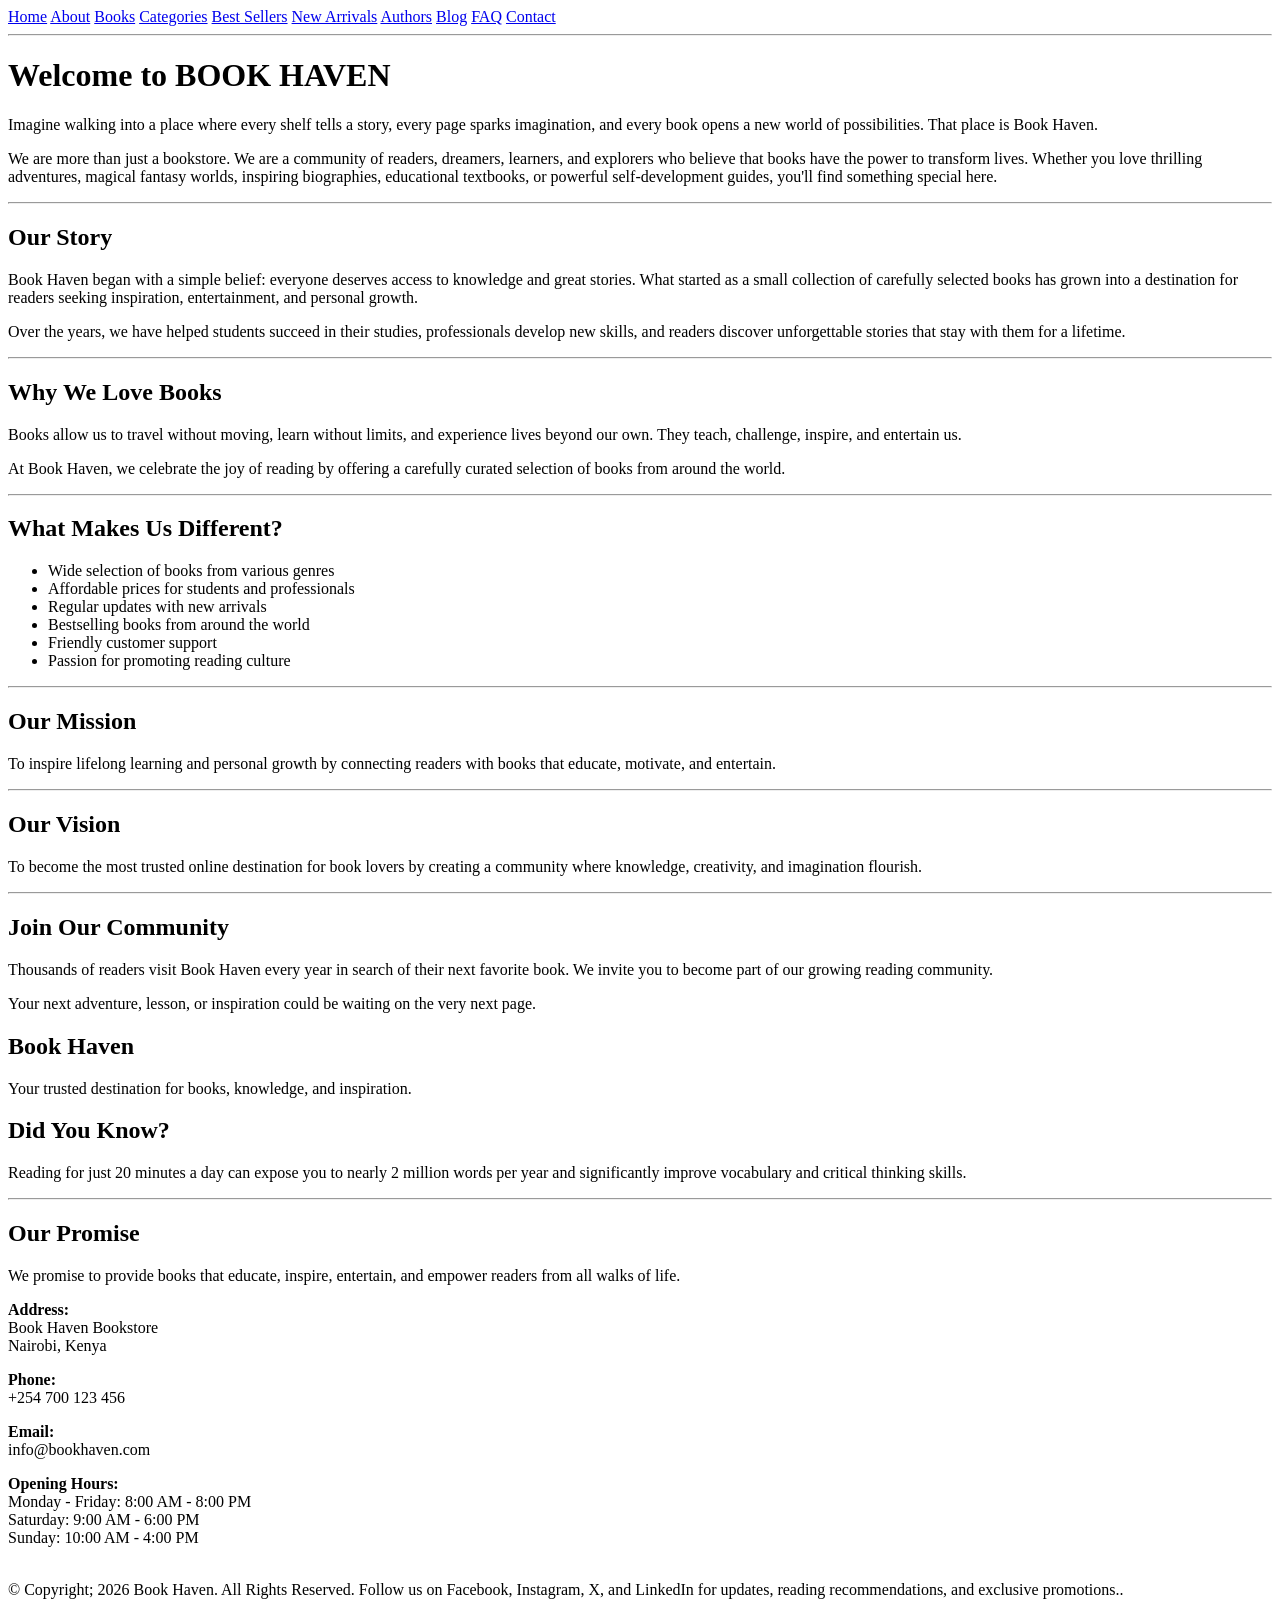
==== about.html @ fa6c31d0 "implimenting the best sellers' page" ====
<!DOCTYPE html>
<html lang="en">
<head>
    <meta charset="UTF-8">
    <title>About Us - Book Haven</title>
</head>
<body>

    <div class="topnav">
        <a href="index.html">Home</a>
        <a href="about.html">About</a>
        <a href="books.html">Books</a>
        <a href="categories.html">Categories</a>
        <a href="best sellers.html">Best Sellers</a>
        <a href="new arrivals.html">New Arrivals</a>
        <a href="authors.html">Authors</a>
        <a href="blogs.html">Blog</a>
        <a href="FAQ.html">FAQ</a>
        <a href="contact us.html">Contact</a>
    </div>
    
    <hr>
    
    
    <div class="banner">
        <h1>Welcome to BOOK HAVEN</h1>
    </div>

    </div>
    

<div class="content">
    <p>
      Imagine walking into a place where every shelf tells a
      story, every page sparks imagination, and every book
      opens a new world of possibilities. That place is
      Book Haven.
    </p>
    <p>
      We are more than just a bookstore. We are a community
      of readers, dreamers, learners, and explorers who
      believe that books have the power to transform lives.
      Whether you love thrilling adventures, magical fantasy
      worlds, inspiring biographies, educational textbooks,
      or powerful self-development guides, you'll find
      something special here.
    </p>

    <hr>

    <h2>Our Story</h2>

    <p>
    Book Haven began with a simple belief: everyone deserves
     access to knowledge and great stories. What started as
    a small collection of carefully selected books has grown
    into a destination for readers seeking inspiration,
    entertainment, and personal growth.
    </p>

    <p>
    Over the years, we have helped students succeed in their
    studies, professionals develop new skills, and readers
    discover unforgettable stories that stay with them for a
    lifetime.
    </p>

    <hr>

    <h2>Why We Love Books</h2>

    <p>
    Books allow us to travel without moving, learn without
    limits, and experience lives beyond our own. They teach,
    challenge, inspire, and entertain us.
    </p>

    <p>
    At Book Haven, we celebrate the joy of reading by
    offering a carefully curated selection of books from
    around the world.
    </p>

    <hr>

    <h2>What Makes Us Different?</h2>

    <ul>
        <li>Wide selection of books from various genres</li>
        <li>Affordable prices for students and professionals</li>
        <li>Regular updates with new arrivals</li>
        <li>Bestselling books from around the world</li>
        <li>Friendly customer support</li>
        <li>Passion for promoting reading culture</li>
    </ul>
    <hr>               

                

     <h2>Our Mission</h2>

    <p>
        To inspire lifelong learning and personal growth by
        connecting readers with books that educate, motivate,
         and entertain.
    </p>

    <hr>

    <h2>Our Vision</h2>

    <p>
        To become the most trusted online destination for book
        lovers by creating a community where knowledge,
        creativity, and imagination flourish.
    </p>

    <hr>

    <h2>Join Our Community</h2>

    <p>
       Thousands of readers visit Book Haven every year in
        search of their next favorite book. We invite you to
        become part of our growing reading community.
    </p>

    <p>
        Your next adventure, lesson, or inspiration could be
        waiting on the very next page.
    </p>
             
</div>

<div class="Sidebar">
    <h2>Book Haven</h2>
    <p><p>Your trusted destination for books, knowledge, and inspiration.</p></p>

    <h2>Did You Know?</h2>

    <p>
       Reading for just 20 minutes a day can expose you to
       nearly <span class="highlight">2 million words per year </span>and significantly
       improve vocabulary and critical thinking skills.
    </p>

    <hr>

    <h2>Our Promise</h2>

    <p>
        We promise to provide books that educate, inspire,
        entertain, and empower readers from all walks of life.
    </p>


    <p>
<strong>Address:</strong><br>
Book Haven Bookstore<br>
Nairobi, Kenya
</p>

<p>
<strong>Phone:</strong><br>
+254 700 123 456
</p>

<p>
<strong>Email:</strong><br>
info@bookhaven.com
</p>

<p>
<strong>Opening Hours:</strong><br>
Monday - Friday: 8:00 AM - 8:00 PM<br>
Saturday: 9:00 AM - 6:00 PM<br>
Sunday: 10:00 AM - 4:00 PM
<br><br>
</div>
    
<div class="footer"></div>

    </p>&copy Copyright; 2026 Book Haven. All Rights Reserved.
     Follow us on Facebook, Instagram, X, and LinkedIn for updates,
     reading recommendations, and exclusive promotions..</p>
        </div>

    

</body>
</html>
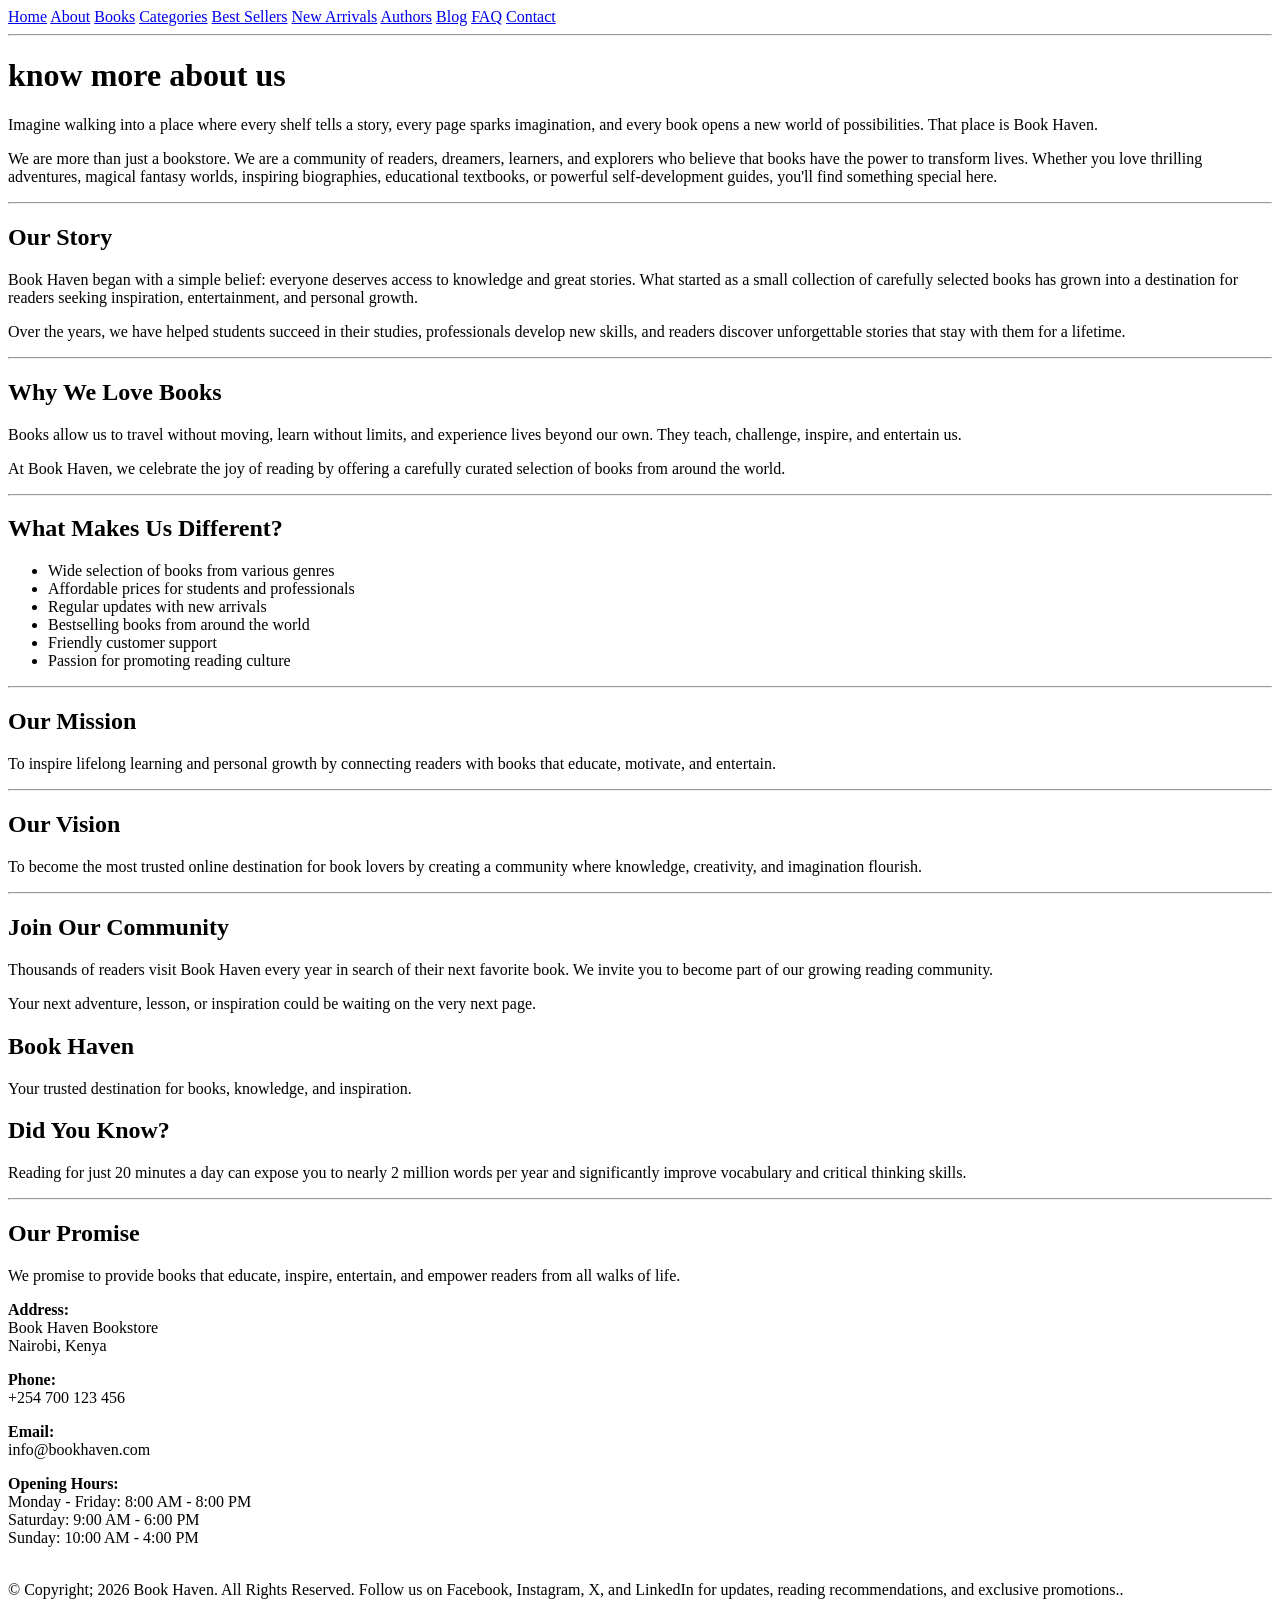
==== commit 9ab6ecbb: "add books IDs" ====
--- a/about.html
+++ b/about.html
@@ -23,7 +23,7 @@
     
     
     <div class="banner">
-        <h1>Welcome to BOOK HAVEN</h1>
+        <h1>know more about us</h1>
     </div>
 
     </div>
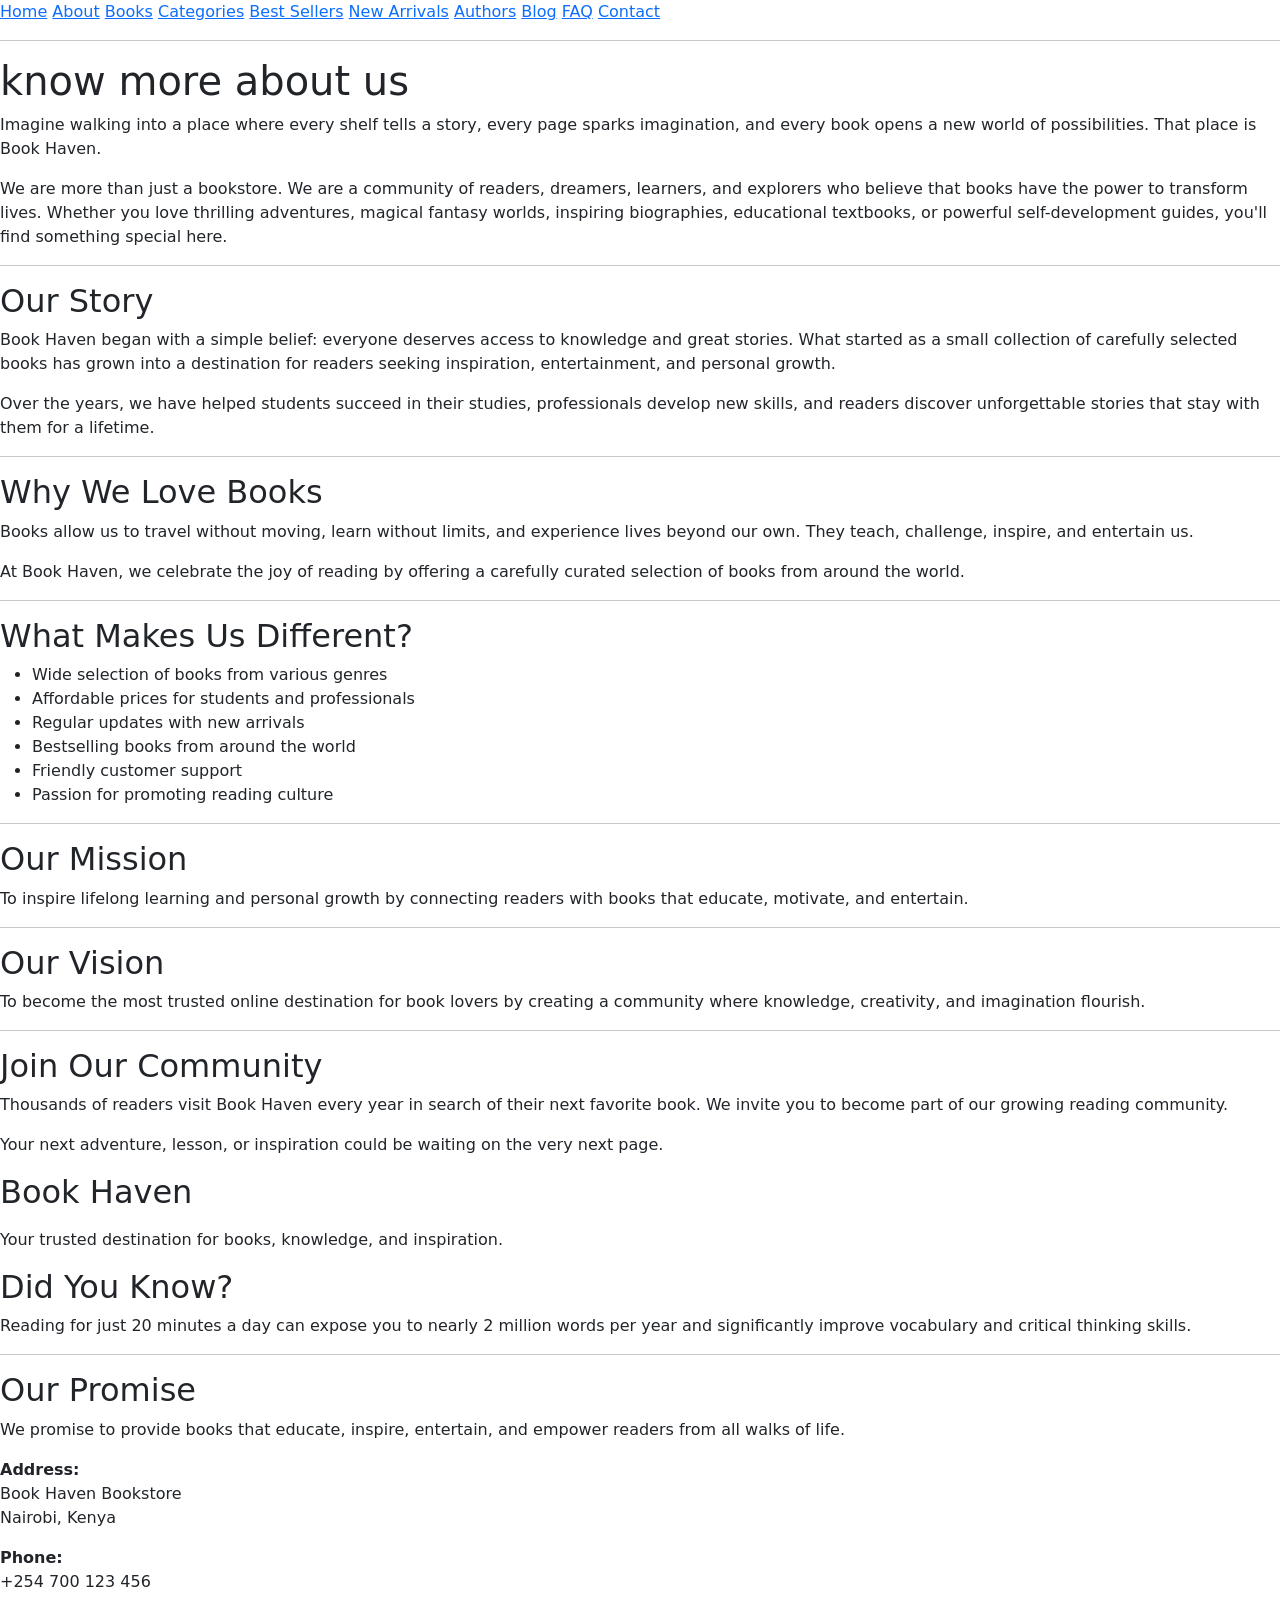
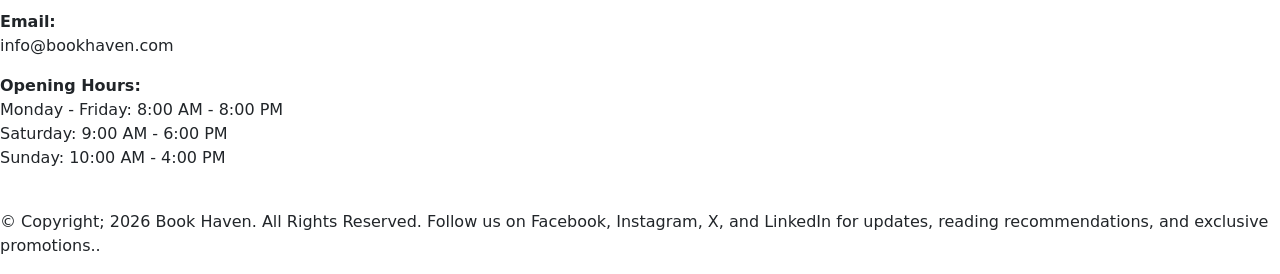
==== commit 26307c3c: "Integrate Bootstrap framework into project" ====
--- a/about.html
+++ b/about.html
@@ -3,6 +3,8 @@
 <head>
     <meta charset="UTF-8">
     <title>About Us - Book Haven</title>
+    <meta name="viewport" content="width=device-width, initial-scale=1.0">
+    <link href="https://cdn.jsdelivr.net/npm/bootstrap@5.3.7/dist/css/bootstrap.min.css" rel="stylesheet">
 </head>
 <body>
 
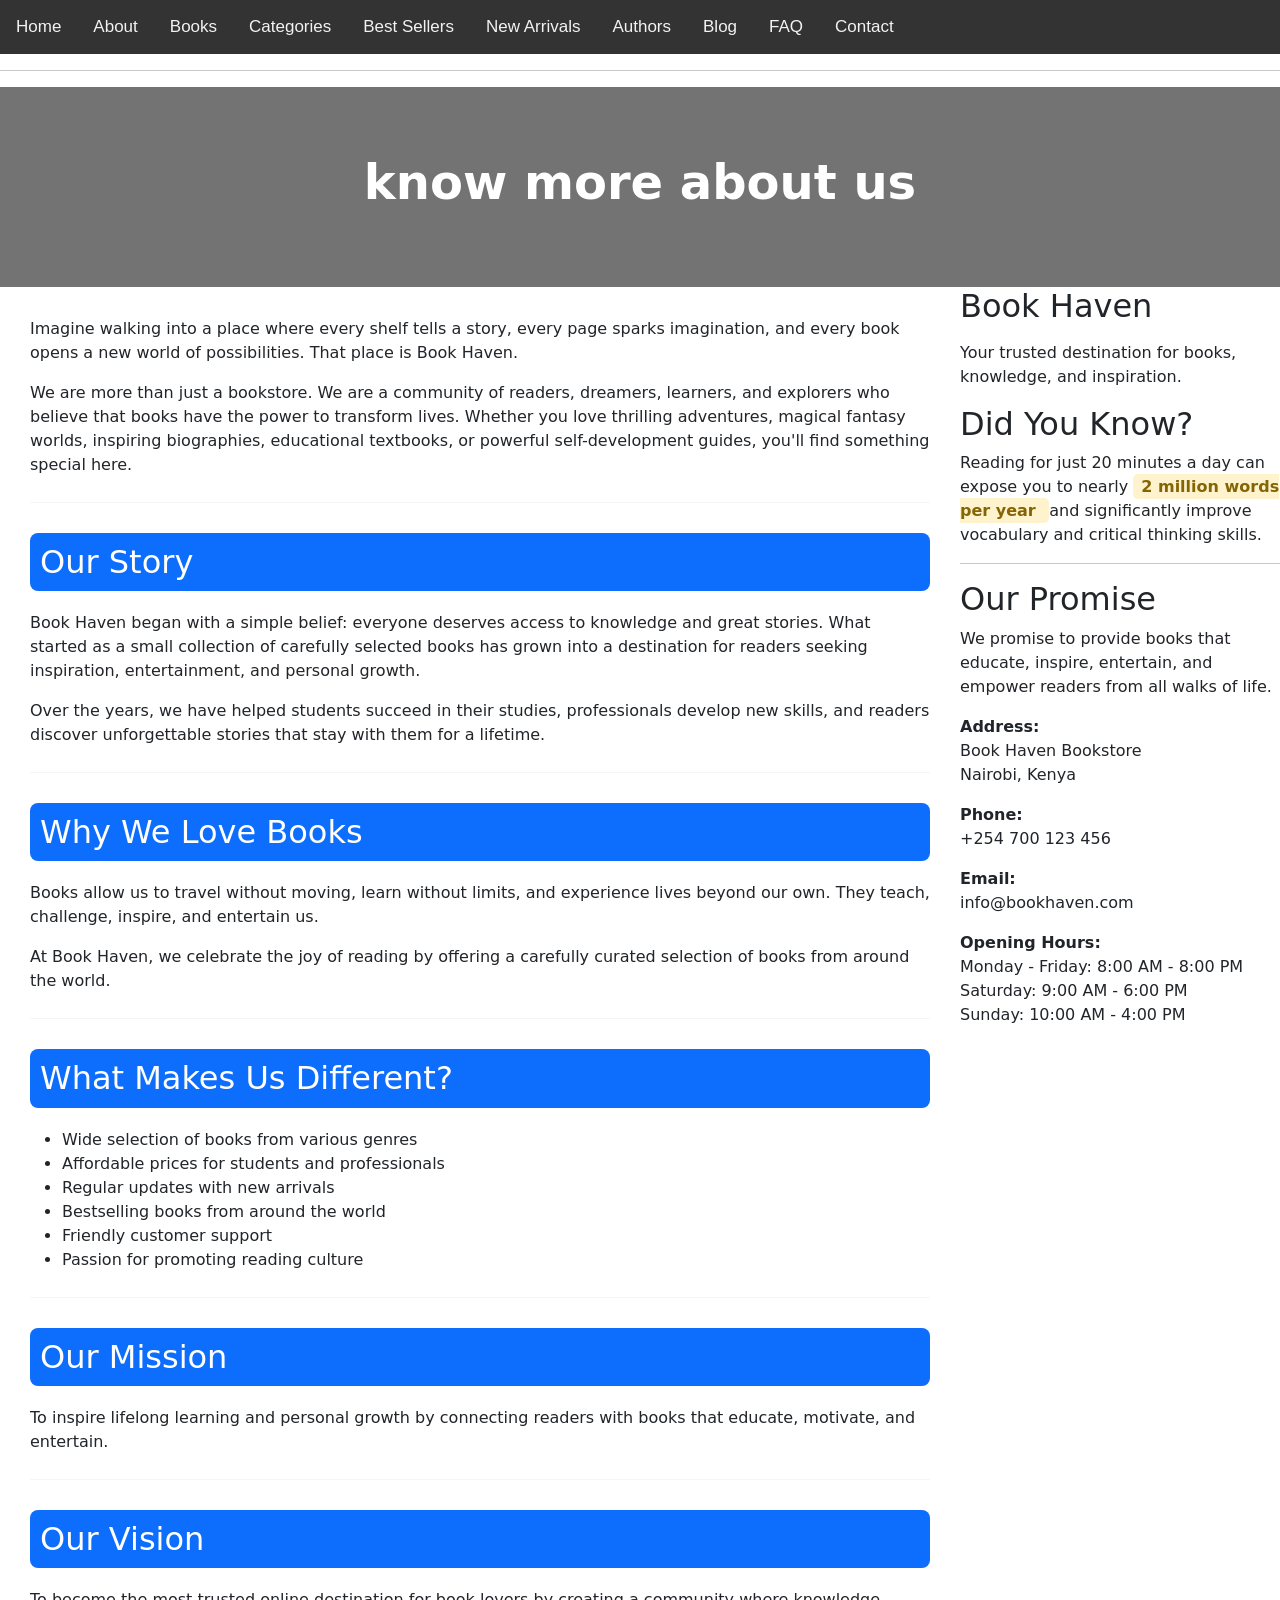
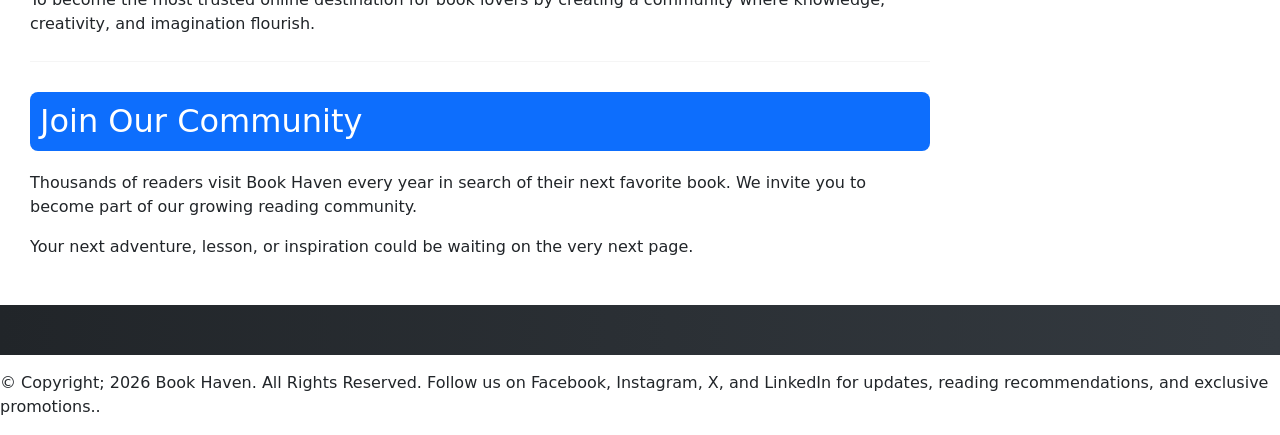
==== commit 87deea61: "linking the pages to the css design" ====
--- a/about.html
+++ b/about.html
@@ -4,6 +4,7 @@
     <meta charset="UTF-8">
     <title>About Us - Book Haven</title>
     <meta name="viewport" content="width=device-width, initial-scale=1.0">
+     <link rel="stylesheet" href="design.css">
     <link href="https://cdn.jsdelivr.net/npm/bootstrap@5.3.7/dist/css/bootstrap.min.css" rel="stylesheet">
 </head>
 <body>
--- a/design.css
+++ b/design.css
@@ -0,0 +1,398 @@
+/* 
+   GLOBAL STYLES
+*/
+
+* {
+  margin: 0;
+  padding: 0;
+  box-sizing: border-box;
+}
+
+body {
+  font-family: "Segoe UI", Arial, sans-serif;
+  background-color: #f8f9fa;
+  background: #f5f7fa;
+  color: #333;
+  line-height: 1.6;
+}
+
+
+/* =========================
+   NAVBAR
+========================= */
+
+
+.topnav {
+    background-color: #333;
+    overflow: hidden;
+}
+.topnav a {
+    float: left;
+    color: #f2f2f2;
+    display: block;
+    text-align: center;
+    padding: 14px 16px;
+    text-decoration: none;
+    font-size: 17px;
+    font-family: Arial, Helvetica, sans-serif;
+}
+.topnav a:hover {
+    background-color: #f2f2f2;
+    color: #333;
+}
+.topnav-right {
+    float: right;
+}
+.banner {
+  background: linear-gradient(
+      #0000008c,
+      #0000008c
+    ),
+    url("https://images.unsplash.com/photo-1521587760476-6c12a4b040da");
+  background-size: cover;
+  background-position: center;
+  min-height: 200px;
+
+  display: flex;
+  align-items: center;
+  justify-content: center;
+
+  text-align: center;
+  color: white;
+}
+
+.banner h1 {
+  font-size: 3rem;
+  font-weight: 700;
+}
+
+.banner p {
+  font-size: 1.2rem;
+}
+
+/* =========================
+   SECTIONS
+========================= */
+
+.section-title {
+  text-align: center;
+  margin-bottom: 2rem;
+  font-weight: bold;
+  color: #2c3e50;
+}
+
+.section-padding {
+  padding: 60px 0;
+}
+
+/* =========================
+   BOOK CARDS
+========================= */
+
+.book-card {
+  border: none;
+  border-radius: 15px;
+  overflow: hidden;
+  transition: 0.3s;
+  box-shadow: 0 4px 12px rgba(0, 0, 0, 0.08);
+}
+
+.book-card:hover {
+  transform: translateY(-8px);
+}
+
+.book-card img {
+  height: 300px;
+  object-fit: cover;
+}
+
+.book-card .card-body {
+  text-align: center;
+}
+
+.book-card h5 {
+  font-weight: 600;
+}
+
+.price {
+  color: #198754;
+  font-size: 1.1rem;
+  font-weight: bold;
+}
+
+/* =========================
+   BUTTONS
+========================= */
+
+.btn-custom {
+  background: #0d6efd;
+  color: white;
+  border: none;
+  padding: 10px 24px;
+  border-radius: 8px;
+  transition: 0.3s;
+}
+
+.btn-custom:hover {
+  background: #0b5ed7;
+  transform: translateY(-2px);
+}
+
+/* =========================
+   FORMS
+========================= */
+
+.form-container {
+  max-width: 600px;
+  margin: auto;
+}
+
+.form-control {
+  border-radius: 10px;
+  padding: 12px;
+}
+
+.form-control:focus {
+  box-shadow: 0 0 10px #0d6efd40;
+}
+
+/* =========================
+   ACCOUNT PAGE
+========================= */
+
+.account-card {
+  border-radius: 15px;
+  border: none;
+  box-shadow: 0 4px 15px rgba(0, 0, 0, 0.08);
+}
+
+.account-card:hover {
+  transform: translateY(-4px);
+  transition: 0.3s;
+}
+
+
+/* =========================
+   FAQ PAGE
+========================= */
+
+.accordion-button:not(.collapsed) {
+  background-color: #e9f2ff;
+  color: #0d6efd;
+}
+
+/* =========================
+   CONTACT PAGE
+========================= */
+
+.contact-box {
+  background: white;
+  padding: 30px;
+  border-radius: 15px;
+  box-shadow: 0 4px 15px rgba(0, 0, 0, 0.08);
+}
+
+/* =========================
+   FOOTER
+========================= */
+
+footer {
+  background: #212529;
+  color: white;
+  padding: 25px 0;
+  text-align: center;
+  margin-top: 50px;
+}
+
+footer a {
+  color: #ffc107;
+  text-decoration: none;
+}
+
+footer a:hover {
+  text-decoration: underline;
+}
+
+/* =========================
+   RESPONSIVE DESIGN
+========================= */
+
+@media (max-width: 768px) {
+  .banner {
+    min-height: 350px;
+  }
+
+  .banner h1 {
+    font-size: 2rem;
+  }
+
+  .banner p {
+    font-size: 1rem;
+  }
+
+  .section-padding {
+    padding: 40px 0;
+  }
+}
+/* =========================
+   PAGE LAYOUT
+========================= */
+
+.content {
+  width: 75%;
+  float: left;
+  padding: 30px;
+  background-color: #ffffff;
+  min-height: 800px;
+}
+
+.sidebar {
+  width: 25%;
+  float: right;
+  padding: 20px;
+  background-color: #4e779d;
+  border-left: 4px solid #0d6efd;
+  min-height: 800px;
+}
+
+/* =========================
+   SIDEBAR STYLING
+========================= */
+
+.sidebar {
+  width: 22%;
+  float: right;
+  padding: 20px;
+  background-color: #2c3e50;
+  border-left: 4px solid #ffc107;
+  min-height: 800px;
+}
+
+.sidebar h2 {
+  color: #ffc107;
+  border-bottom: 2px solid #ffc107;
+  padding-bottom: 5px;
+}
+
+.sidebar p,
+.sidebar li,
+.sidebar a {
+  color: white;
+}
+
+.sidebar a:hover {
+  color: #ffc107;
+}
+
+/* =========================
+   BOOK SECTION EFFECTS
+========================= */
+
+.content h3 {
+  transition: all 0.3s ease;
+  padding: 8px;
+  border-radius: 6px;
+}
+
+.content h3:hover {
+  background-color: #e9f2ff;
+  color: #063375;
+  transform: translateX(8px);
+  cursor: pointer;
+}
+
+/* =========================
+   HIGHLIGHT TEXT
+========================= */
+
+.highlight {
+  background-color: #fff3cd;
+  color: #856404;
+  padding: 3px 8px;
+  border-radius: 5px;
+  font-weight: bold;
+}
+
+/* =========================
+   BOOK CATEGORY HEADINGS
+========================= */
+
+.content h2 {
+  background-color: #0d6efd;
+  color: white;
+  padding: 10px;
+  border-radius: 8px;
+  margin-top: 30px;
+  margin-bottom: 20px;
+}
+
+/* =========================
+   HORIZONTAL LINES
+========================= */
+
+.content hr {
+  margin: 25px 0;
+  border: none;
+  border-top: 1px solid #d6d6d6;
+}
+
+/* =========================
+   FOOTER UPGRADE
+========================= */
+
+.footer {
+  clear: both;
+  background: linear-gradient(to right, #212529, #343a40);
+  color: white;
+  text-align: center;
+  padding: 25px;
+  margin-top: 30px;
+}
+
+.footer p {
+  margin-bottom: 10px;
+}
+
+.footer a {
+  color: #ffc107;
+  text-decoration: none;
+  margin: 0 8px;
+}
+
+.footer a:hover {
+  color: white;
+}
+
+/* =========================
+   SMOOTH PAGE LINKS
+========================= */
+
+html {
+  scroll-behavior: smooth;
+}
+
+/* =========================
+   BETTER BODY BACKGROUND
+========================= */
+
+body {
+  background: #f5f7fa;
+}
+
+/* =========================
+   RESPONSIVE LAYOUT
+========================= */
+
+@media (max-width: 768px) {
+
+  .content,
+  .sidebar {
+    width: 100%;
+    float: none;
+  }
+
+  .sidebar {
+    border-left: none;
+    border-top: 4px solid #032e70;
+  }
+}
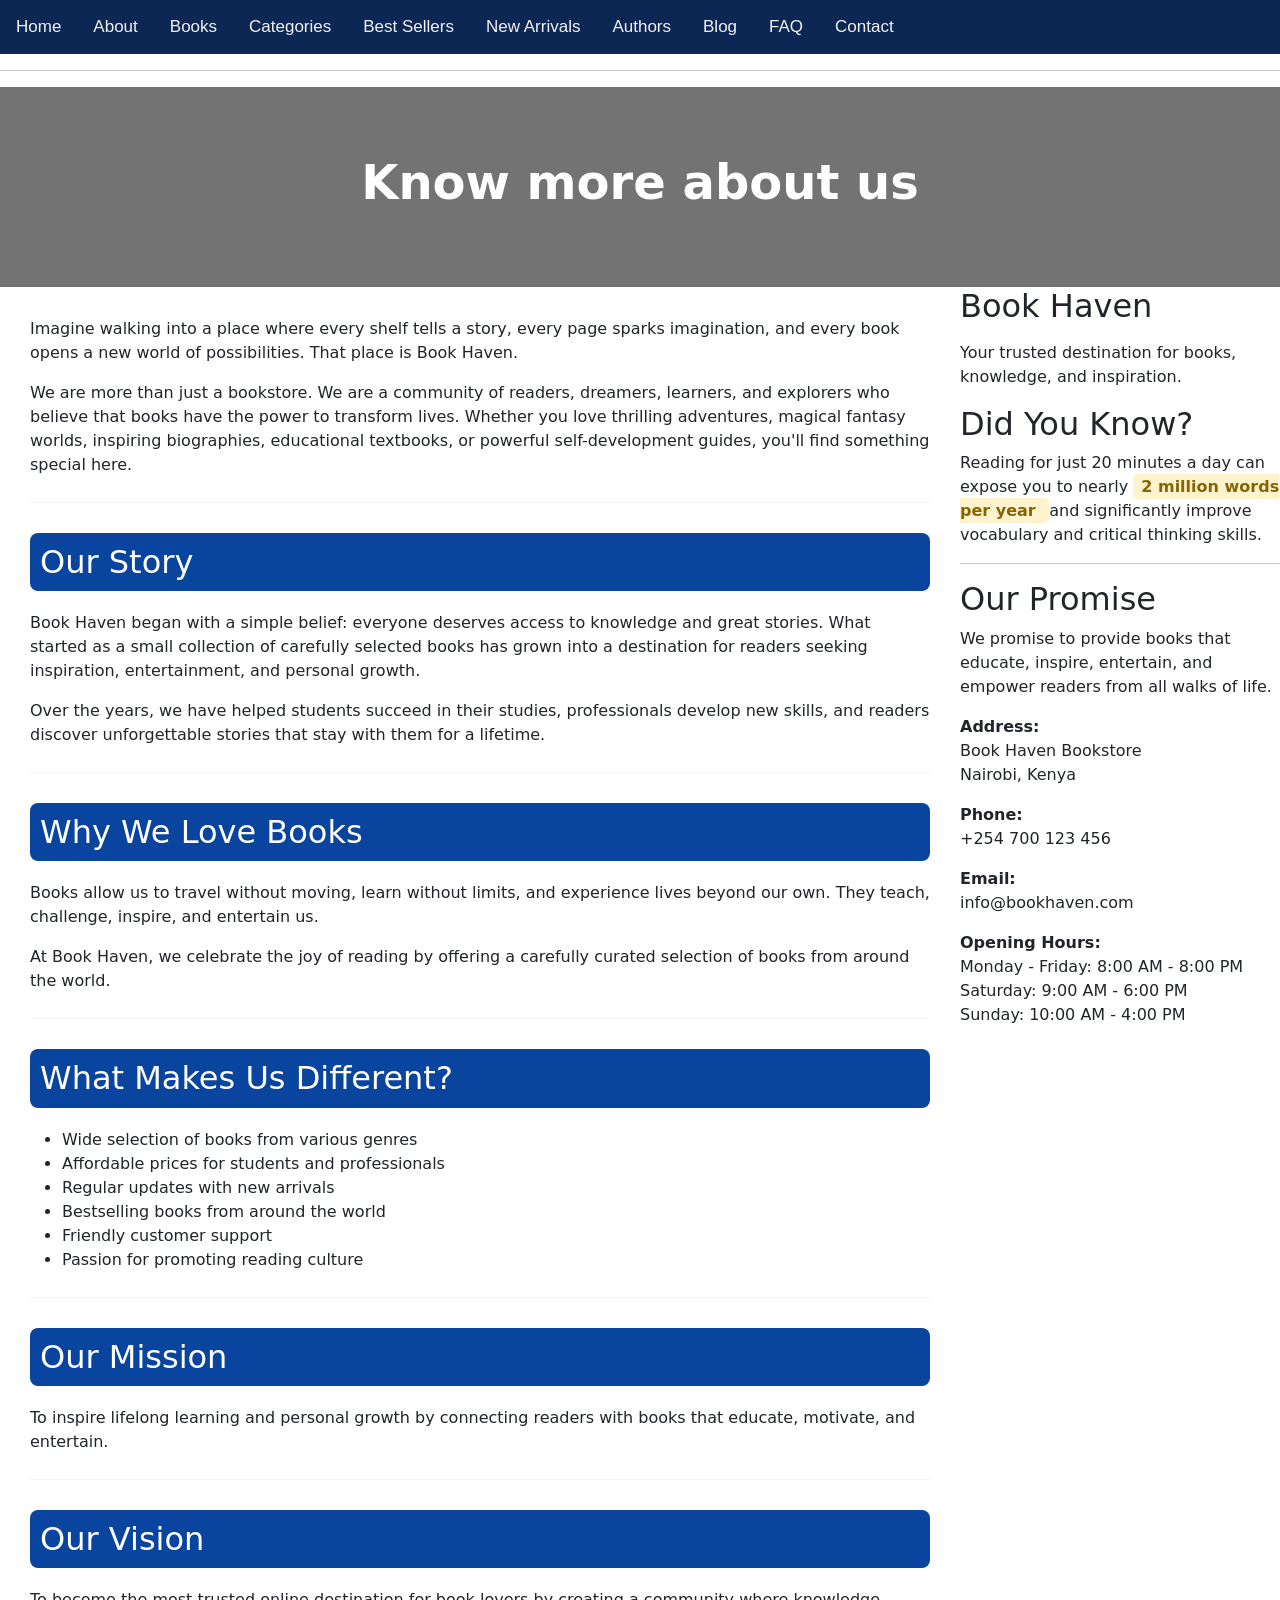
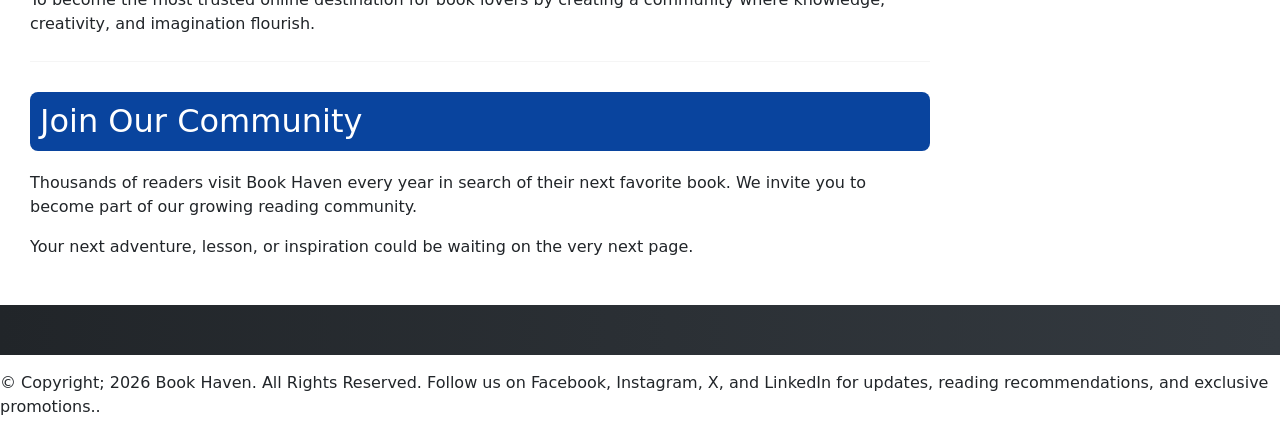
==== commit 7ff86f46: "fill FAQ page , link with css and add bootstrap" ====
--- a/about.html
+++ b/about.html
@@ -26,7 +26,7 @@
     
     
     <div class="banner">
-        <h1>know more about us</h1>
+        <h1>Know more about us</h1>
     </div>
 
     </div>
--- a/design.css
+++ b/design.css
@@ -10,7 +10,7 @@
 
 body {
   font-family: "Segoe UI", Arial, sans-serif;
-  background-color: #f8f9fa;
+  background-color: #fafaf8;
   background: #f5f7fa;
   color: #333;
   line-height: 1.6;
@@ -23,7 +23,7 @@
 
 
 .topnav {
-    background-color: #333;
+    background-color: #0d2755;
     overflow: hidden;
 }
 .topnav a {
@@ -37,7 +37,7 @@
     font-family: Arial, Helvetica, sans-serif;
 }
 .topnav a:hover {
-    background-color: #f2f2f2;
+    background-color: #aaaed6;
     color: #333;
 }
 .topnav-right {
@@ -94,7 +94,7 @@
   border-radius: 15px;
   overflow: hidden;
   transition: 0.3s;
-  box-shadow: 0 4px 12px rgba(0, 0, 0, 0.08);
+  box-shadow: 0 4px 12px #00000014;
 }
 
 .book-card:hover {
@@ -156,20 +156,6 @@
   box-shadow: 0 0 10px #0d6efd40;
 }
 
-/* =========================
-   ACCOUNT PAGE
-========================= */
-
-.account-card {
-  border-radius: 15px;
-  border: none;
-  box-shadow: 0 4px 15px rgba(0, 0, 0, 0.08);
-}
-
-.account-card:hover {
-  transform: translateY(-4px);
-  transition: 0.3s;
-}
 
 
 /* =========================
@@ -189,7 +175,7 @@
   background: white;
   padding: 30px;
   border-radius: 15px;
-  box-shadow: 0 4px 15px rgba(0, 0, 0, 0.08);
+  box-shadow: 0 4px 15px #00000014;
 }
 
 /* =========================
@@ -246,42 +232,34 @@
   min-height: 800px;
 }
 
+
+/* =========================
+   SIDEBAR STYLING
+========================= */
+
 .sidebar {
   width: 25%;
   float: right;
   padding: 20px;
-  background-color: #4e779d;
-  border-left: 4px solid #0d6efd;
+  background-color: #ffffff;
+  border-left: 4px solid #ececec;
   min-height: 800px;
 }
 
-/* =========================
-   SIDEBAR STYLING
-========================= */
-
-.sidebar {
-  width: 22%;
-  float: right;
-  padding: 20px;
-  background-color: #2c3e50;
-  border-left: 4px solid #ffc107;
-  min-height: 800px;
-}
-
 .sidebar h2 {
-  color: #ffc107;
-  border-bottom: 2px solid #ffc107;
+  color: #000000;
+  
   padding-bottom: 5px;
 }
 
 .sidebar p,
 .sidebar li,
 .sidebar a {
-  color: white;
+  color: rgb(7, 7, 7);
 }
 
 .sidebar a:hover {
-  color: #ffc107;
+  color: #07b0ff;
 }
 
 /* =========================
@@ -318,13 +296,21 @@
 ========================= */
 
 .content h2 {
-  background-color: #0d6efd;
+  background-color: #09449e;
   color: white;
   padding: 10px;
   border-radius: 8px;
   margin-top: 30px;
   margin-bottom: 20px;
 }
+.content h3{
+  background-color: #31a7e3;
+  color: white;
+  padding: 10px;
+  border-radius: 8px;
+  margin-top: 30px;
+  margin-bottom: 20px;
+}
 
 /* =========================
    HORIZONTAL LINES
@@ -376,7 +362,7 @@
 ========================= */
 
 body {
-  background: #f5f7fa;
+  background: #d6dfec;
 }
 
 /* =========================
@@ -395,4 +381,17 @@
     border-left: none;
     border-top: 4px solid #032e70;
   }
+}
+.content img {
+    width: 3cm;
+    height: 4cm;
+    float: left;
+    margin-right: 15px;
+    object-fit: cover;
+}
+.content img:hover {
+  background-color: #e9f2ff;
+  
+  transform: translateX(8px);
+  cursor: pointer;
 }
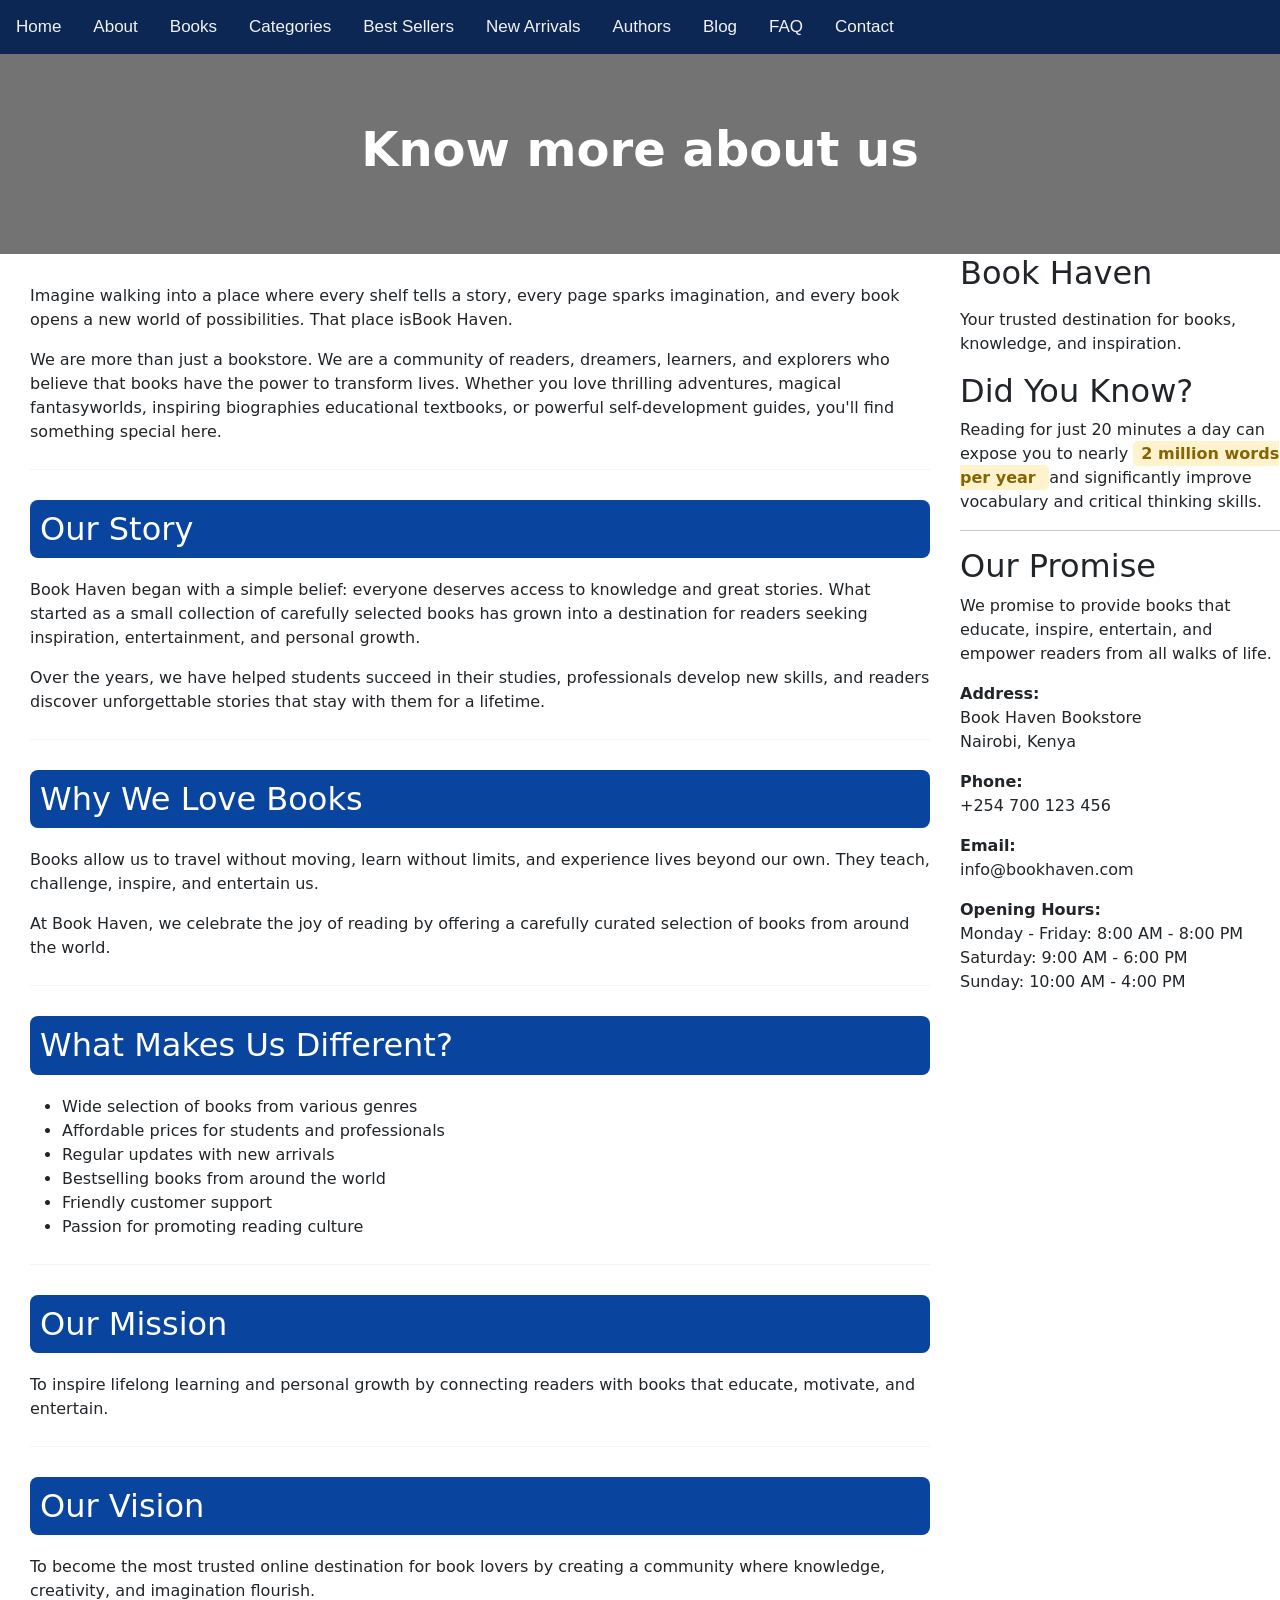
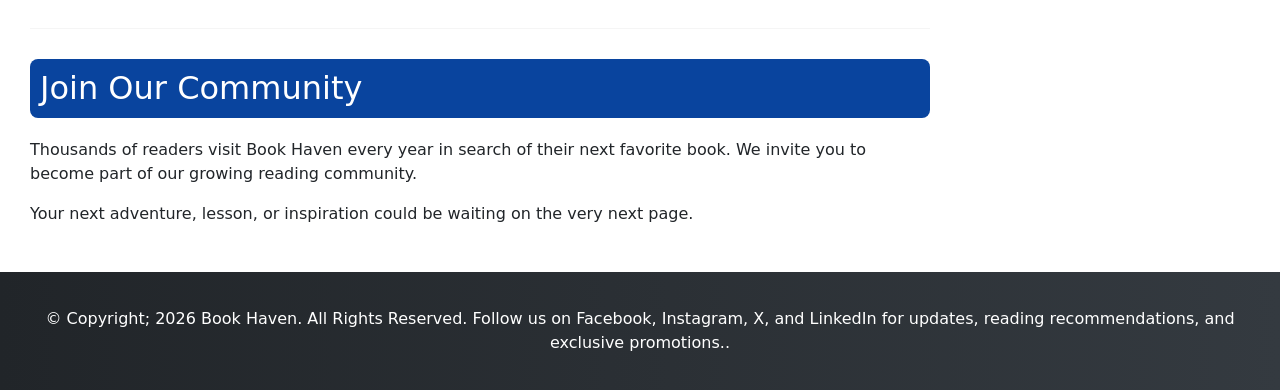
==== commit 3b8f7654: "add book images to best sellers page" ====
--- a/about.html
+++ b/about.html
@@ -22,9 +22,6 @@
         <a href="contact us.html">Contact</a>
     </div>
     
-    <hr>
-    
-    
     <div class="banner">
         <h1>Know more about us</h1>
     </div>
@@ -34,19 +31,11 @@
 
 <div class="content">
     <p>
-      Imagine walking into a place where every shelf tells a
-      story, every page sparks imagination, and every book
-      opens a new world of possibilities. That place is
-      Book Haven.
+      Imagine walking into a place where every shelf tells a story, every page sparks imagination, and every book opens a new world of possibilities. That place isBook Haven.
     </p>
     <p>
-      We are more than just a bookstore. We are a community
-      of readers, dreamers, learners, and explorers who
-      believe that books have the power to transform lives.
-      Whether you love thrilling adventures, magical fantasy
-      worlds, inspiring biographies, educational textbooks,
-      or powerful self-development guides, you'll find
-      something special here.
+      We are more than just a bookstore. We are a community of readers, dreamers, learners, and explorers who believe that books have the power to transform lives.
+      Whether you love thrilling adventures, magical fantasyworlds, inspiring biographies educational textbooks, or powerful self-development guides, you'll find something special here.
     </p>
 
     <hr>
@@ -181,7 +170,7 @@
 <br><br>
 </div>
     
-<div class="footer"></div>
+<div class="footer">
 
     </p>&copy Copyright; 2026 Book Haven. All Rights Reserved.
      Follow us on Facebook, Instagram, X, and LinkedIn for updates,
--- a/design.css
+++ b/design.css
@@ -142,22 +142,50 @@
    FORMS
 ========================= */
 
-.form-container {
-  max-width: 600px;
-  margin: auto;
-}
-
-.form-control {
-  border-radius: 10px;
-  padding: 12px;
-}
-
-.form-control:focus {
-  box-shadow: 0 0 10px #0d6efd40;
-}
-
-
-
+/* =========================
+   FORM STYLING
+========================= */
+
+form {
+    width: 500px;
+    max-width: 90%;
+    margin: 30px auto;
+    padding: 25px;
+    background-color: rgb(136, 160, 196);
+    border-radius: 12px;
+    box-shadow: 0 4px 15px rgba(0,0,0,0.1);
+}
+
+form label {
+    font-weight: bold;
+    color: #09449e;
+}
+
+form input,
+form select,
+form textarea {
+    width: 100%;
+    padding: 10px;
+    margin-top: 5px;
+    margin-bottom: 15px;
+    border: 1px solid #b5c7dd;
+    border-radius: 6px;
+}
+
+form input[type="submit"],
+form button {
+    background-color: #09449e;
+    color: white;
+    border: none;
+    padding: 12px;
+    border-radius: 6px;
+    cursor: pointer;
+}
+
+form input[type="submit"]:hover,
+form button:hover {
+    background-color: #063375;
+}
 /* =========================
    FAQ PAGE
 ========================= */
@@ -394,4 +422,4 @@
   
   transform: translateX(8px);
   cursor: pointer;
-}+}
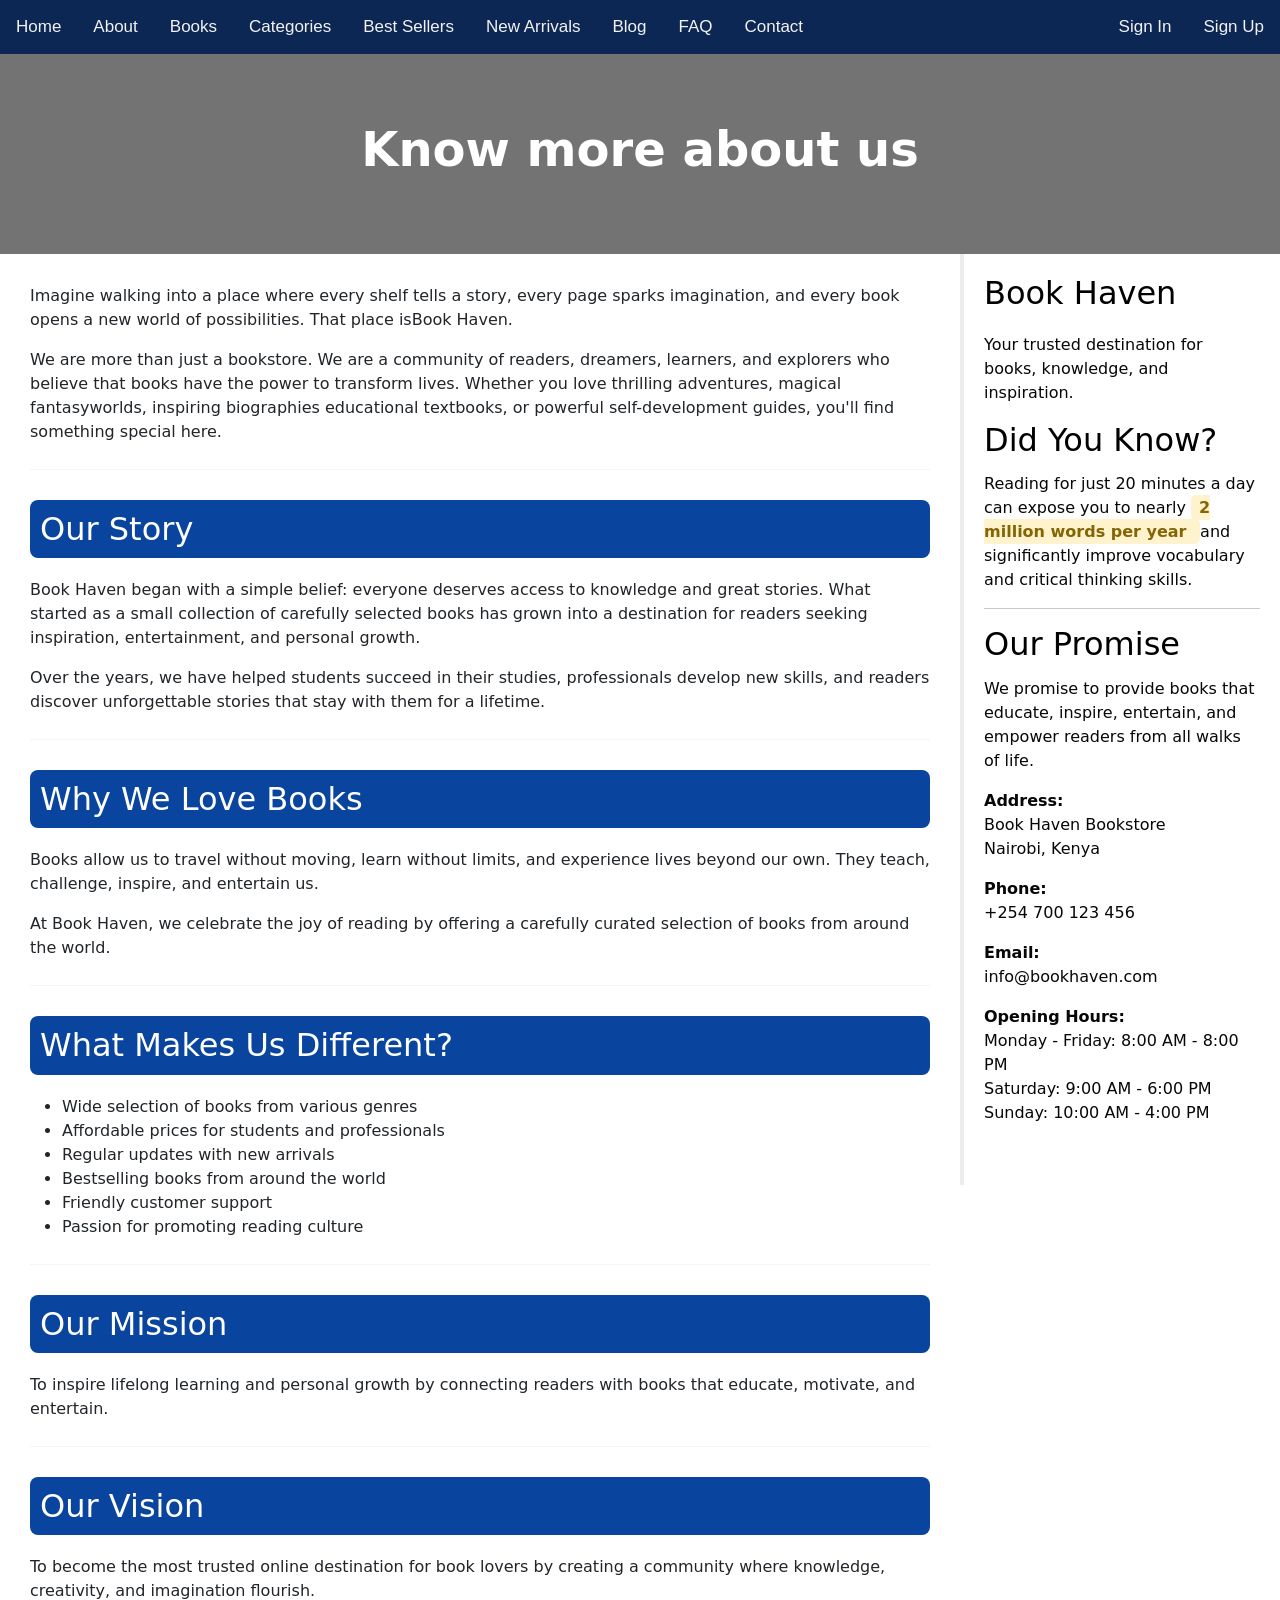
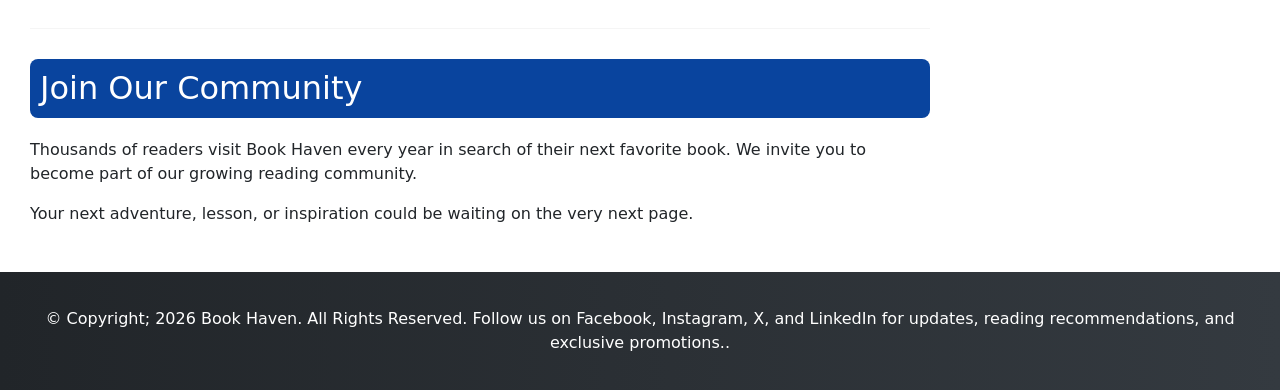
==== commit d783e2b4: "linking sign in and sign up pages to other pages" ====
--- a/about.html
+++ b/about.html
@@ -16,11 +16,15 @@
         <a href="categories.html">Categories</a>
         <a href="best sellers.html">Best Sellers</a>
         <a href="new arrivals.html">New Arrivals</a>
-        <a href="authors.html">Authors</a>
         <a href="blogs.html">Blog</a>
         <a href="FAQ.html">FAQ</a>
         <a href="contact us.html">Contact</a>
+        <div class="topnav-right">
+        <a href="signup.html">Sign Up</a>
+        <a href="sining.html">Sign In </a>
     </div>
+    </div>
+    
     
     <div class="banner">
         <h1>Know more about us</h1>
@@ -124,7 +128,7 @@
              
 </div>
 
-<div class="Sidebar">
+<div class="sidebar">
     <h2>Book Haven</h2>
     <p><p>Your trusted destination for books, knowledge, and inspiration.</p></p>
 
--- a/design.css
+++ b/design.css
@@ -42,6 +42,22 @@
 }
 .topnav-right {
     float: right;
+    background-color: #0d2755;
+
+}
+.topnav-right a{
+  float:inline-end;
+  color:f2f2f2;
+  display:block;
+  text-align:center;
+  padding: 14px 16px;
+  text-decoration: none;
+  font-size:17px;
+  font-family: Arial, Helvetica, sans-serif;
+}
+.topnav-rignt a:hover {
+    background-color: #aaaed6;
+    color: #333;
 }
 .banner {
   background: linear-gradient(
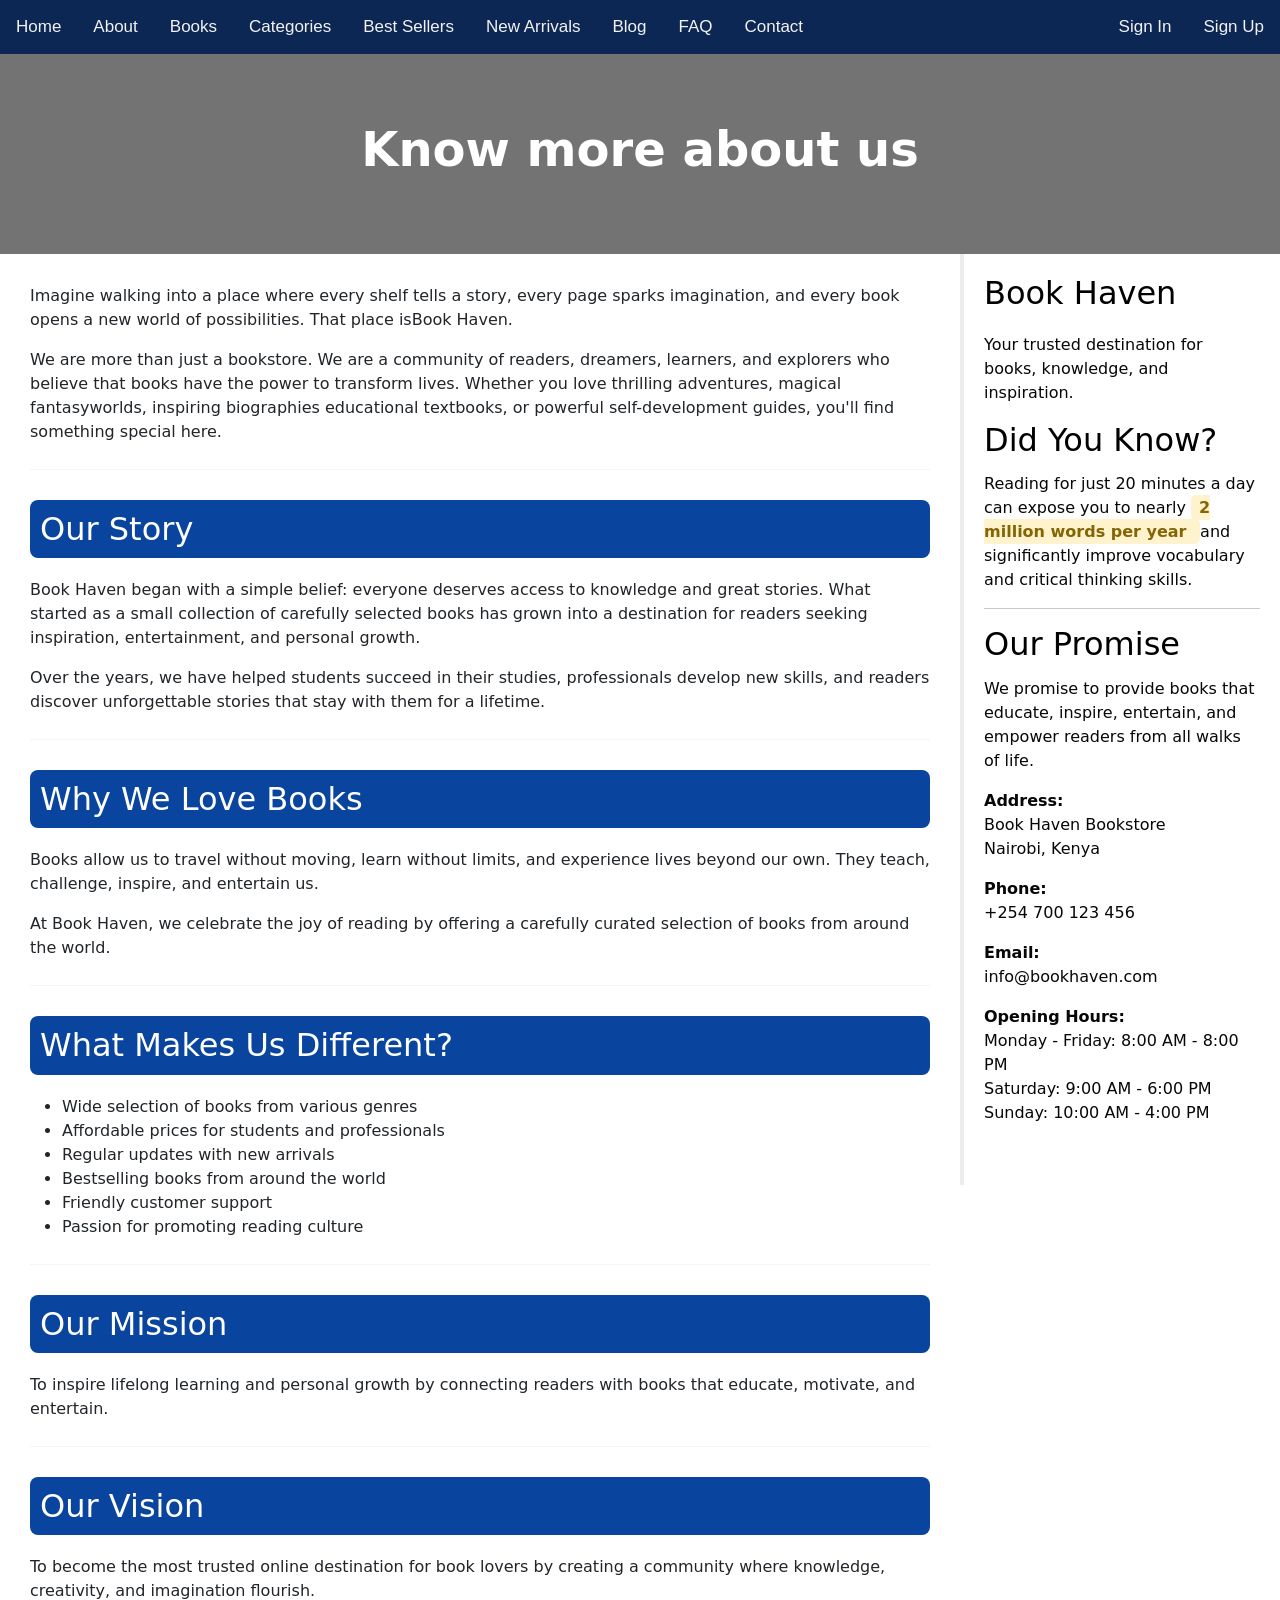
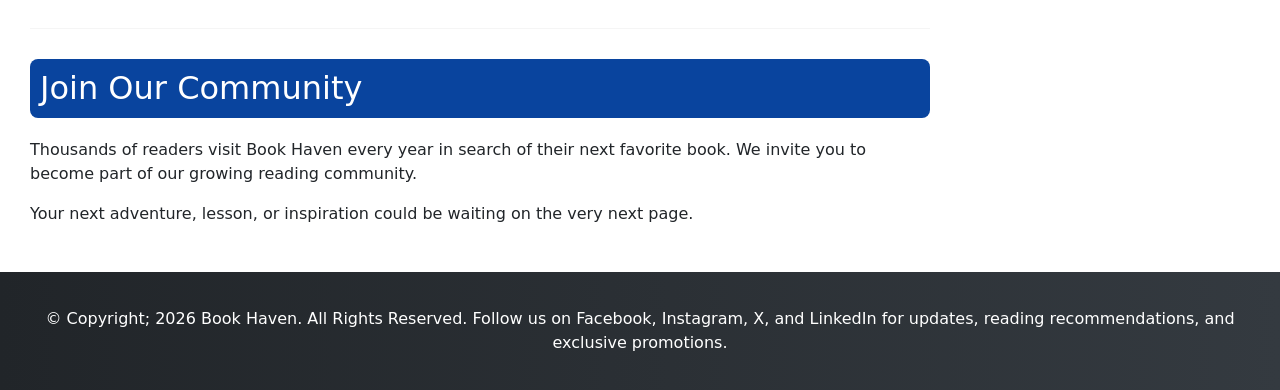
==== commit 15d0af08: "improving  the codes structures" ====
--- a/about.html
+++ b/about.html
@@ -47,18 +47,11 @@
     <h2>Our Story</h2>
 
     <p>
-    Book Haven began with a simple belief: everyone deserves
-     access to knowledge and great stories. What started as
-    a small collection of carefully selected books has grown
-    into a destination for readers seeking inspiration,
-    entertainment, and personal growth.
+    Book Haven began with a simple belief: everyone deserves access to knowledge and great stories. What started as a small collection of carefully selected books has grown into a destination for readers seeking inspiration, entertainment, and personal growth.
     </p>
 
     <p>
-    Over the years, we have helped students succeed in their
-    studies, professionals develop new skills, and readers
-    discover unforgettable stories that stay with them for a
-    lifetime.
+    Over the years, we have helped students succeed in their studies, professionals develop new skills, and readers discover unforgettable stories that stay with them for a lifetime.
     </p>
 
     <hr>
@@ -66,15 +59,11 @@
     <h2>Why We Love Books</h2>
 
     <p>
-    Books allow us to travel without moving, learn without
-    limits, and experience lives beyond our own. They teach,
-    challenge, inspire, and entertain us.
+    Books allow us to travel without moving, learn without limits, and experience lives beyond our own. They teach, challenge, inspire, and entertain us.
     </p>
 
     <p>
-    At Book Haven, we celebrate the joy of reading by
-    offering a carefully curated selection of books from
-    around the world.
+    At Book Haven, we celebrate the joy of reading by offering a carefully curated selection of books from around the world.
     </p>
 
     <hr>
@@ -96,9 +85,7 @@
      <h2>Our Mission</h2>
 
     <p>
-        To inspire lifelong learning and personal growth by
-        connecting readers with books that educate, motivate,
-         and entertain.
+        To inspire lifelong learning and personal growth by connecting readers with books that educate, motivate,  and entertain.
     </p>
 
     <hr>
@@ -106,9 +93,7 @@
     <h2>Our Vision</h2>
 
     <p>
-        To become the most trusted online destination for book
-        lovers by creating a community where knowledge,
-        creativity, and imagination flourish.
+        To become the most trusted online destination for book lovers by creating a community where knowledge, creativity, and imagination flourish.
     </p>
 
     <hr>
@@ -116,14 +101,11 @@
     <h2>Join Our Community</h2>
 
     <p>
-       Thousands of readers visit Book Haven every year in
-        search of their next favorite book. We invite you to
-        become part of our growing reading community.
+       Thousands of readers visit Book Haven every year in search of their next favorite book. We invite you to become part of our growing reading community.
     </p>
 
     <p>
-        Your next adventure, lesson, or inspiration could be
-        waiting on the very next page.
+        Your next adventure, lesson, or inspiration could be waiting on the very next page.
     </p>
              
 </div>
@@ -145,8 +127,7 @@
     <h2>Our Promise</h2>
 
     <p>
-        We promise to provide books that educate, inspire,
-        entertain, and empower readers from all walks of life.
+        We promise to provide books that educate, inspire, entertain, and empower readers from all walks of life.
     </p>
 
 
@@ -176,9 +157,7 @@
     
 <div class="footer">
 
-    </p>&copy Copyright; 2026 Book Haven. All Rights Reserved.
-     Follow us on Facebook, Instagram, X, and LinkedIn for updates,
-     reading recommendations, and exclusive promotions..</p>
+    </p>&copy Copyright; 2026 Book Haven. All Rights Reserved. Follow us on Facebook, Instagram, X, and LinkedIn for updates, reading recommendations, and exclusive promotions.</p>
         </div>
 
     
--- a/design.css
+++ b/design.css
@@ -1,6 +1,4 @@
-/* 
-   GLOBAL STYLES
-*/
+/*  GLOBAL STYLES */
 
 * {
   margin: 0;
@@ -17,9 +15,7 @@
 }
 
 
-/* =========================
-   NAVBAR
-========================= */
+/* NAVBAR*/
 
 
 .topnav {
@@ -86,9 +82,7 @@
   font-size: 1.2rem;
 }
 
-/* =========================
-   SECTIONS
-========================= */
+/*  SECTIONS */
 
 .section-title {
   text-align: center;
@@ -101,44 +95,7 @@
   padding: 60px 0;
 }
 
-/* =========================
-   BOOK CARDS
-========================= */
-
-.book-card {
-  border: none;
-  border-radius: 15px;
-  overflow: hidden;
-  transition: 0.3s;
-  box-shadow: 0 4px 12px #00000014;
-}
-
-.book-card:hover {
-  transform: translateY(-8px);
-}
-
-.book-card img {
-  height: 300px;
-  object-fit: cover;
-}
-
-.book-card .card-body {
-  text-align: center;
-}
-
-.book-card h5 {
-  font-weight: 600;
-}
-
-.price {
-  color: #198754;
-  font-size: 1.1rem;
-  font-weight: bold;
-}
-
-/* =========================
-   BUTTONS
-========================= */
+/* BUTTONS */
 
 .btn-custom {
   background: #0d6efd;
@@ -153,23 +110,15 @@
   background: #0b5ed7;
   transform: translateY(-2px);
 }
-
-/* =========================
-   FORMS
-========================= */
-
-/* =========================
-   FORM STYLING
-========================= */
 
 form {
     width: 500px;
     max-width: 90%;
     margin: 30px auto;
     padding: 25px;
-    background-color: rgb(136, 160, 196);
+    background-color: #88a0c4;
     border-radius: 12px;
-    box-shadow: 0 4px 15px rgba(0,0,0,0.1);
+    box-shadow: 0 4px 15px #0000001a;
 }
 
 form label {
@@ -177,9 +126,7 @@
     color: #09449e;
 }
 
-form input,
-form select,
-form textarea {
+form input, form select, form textarea {
     width: 100%;
     padding: 10px;
     margin-top: 5px;
@@ -202,29 +149,9 @@
 form button:hover {
     background-color: #063375;
 }
-/* =========================
-   FAQ PAGE
-========================= */
-
-.accordion-button:not(.collapsed) {
-  background-color: #e9f2ff;
-  color: #0d6efd;
-}
-
-/* =========================
-   CONTACT PAGE
-========================= */
-
-.contact-box {
-  background: white;
-  padding: 30px;
-  border-radius: 15px;
-  box-shadow: 0 4px 15px #00000014;
-}
-
-/* =========================
-   FOOTER
-========================= */
+
+
+/* FOOTER */
 
 footer {
   background: #212529;
@@ -243,30 +170,10 @@
   text-decoration: underline;
 }
 
-/* =========================
-   RESPONSIVE DESIGN
-========================= */
-
-@media (max-width: 768px) {
-  .banner {
-    min-height: 350px;
-  }
-
-  .banner h1 {
-    font-size: 2rem;
-  }
-
-  .banner p {
-    font-size: 1rem;
-  }
-
-  .section-padding {
-    padding: 40px 0;
-  }
-}
-/* =========================
-   PAGE LAYOUT
-========================= */
+
+
+
+/* PAGE LAYOUT */
 
 .content {
   width: 75%;
@@ -277,9 +184,7 @@
 }
 
 
-/* =========================
-   SIDEBAR STYLING
-========================= */
+/* SIDEBAR STYLING */
 
 .sidebar {
   width: 25%;
@@ -299,16 +204,14 @@
 .sidebar p,
 .sidebar li,
 .sidebar a {
-  color: rgb(7, 7, 7);
+  color: #070707;
 }
 
 .sidebar a:hover {
   color: #07b0ff;
 }
 
-/* =========================
-   BOOK SECTION EFFECTS
-========================= */
+/* BOOK SECTION EFFECTS */
 
 .content h3 {
   transition: all 0.3s ease;
@@ -323,9 +226,7 @@
   cursor: pointer;
 }
 
-/* =========================
-   HIGHLIGHT TEXT
-========================= */
+/*HIGHLIGHT TEXT */
 
 .highlight {
   background-color: #fff3cd;
@@ -335,9 +236,7 @@
   font-weight: bold;
 }
 
-/* =========================
-   BOOK CATEGORY HEADINGS
-========================= */
+/*HEADINGS*/
 
 .content h2 {
   background-color: #09449e;
@@ -356,9 +255,7 @@
   margin-bottom: 20px;
 }
 
-/* =========================
-   HORIZONTAL LINES
-========================= */
+/* HORIZONTAL LINES */
 
 .content hr {
   margin: 25px 0;
@@ -366,9 +263,7 @@
   border-top: 1px solid #d6d6d6;
 }
 
-/* =========================
-   FOOTER UPGRADE
-========================= */
+/* FOOTER UPGRADE */
 
 .footer {
   clear: both;
@@ -393,23 +288,16 @@
   color: white;
 }
 
-/* =========================
-   SMOOTH PAGE LINKS
-========================= */
+/*SMOOTH PAGE LINKS */
 
 html {
   scroll-behavior: smooth;
 }
 
-/* =========================
-   BETTER BODY BACKGROUND
-========================= */
-
-body {
-  background: #d6dfec;
-}
-
-/* =========================
+
+
+
+/*
    RESPONSIVE LAYOUT
 ========================= */
 
@@ -424,6 +312,21 @@
   .sidebar {
     border-left: none;
     border-top: 4px solid #032e70;
+  }
+   .banner {
+    min-height: 350px;
+  }
+
+  .banner h1 {
+    font-size: 2rem;
+  }
+
+  .banner p {
+    font-size: 1rem;
+  }
+
+  .section-padding {
+    padding: 40px 0;
   }
 }
 .content img {
